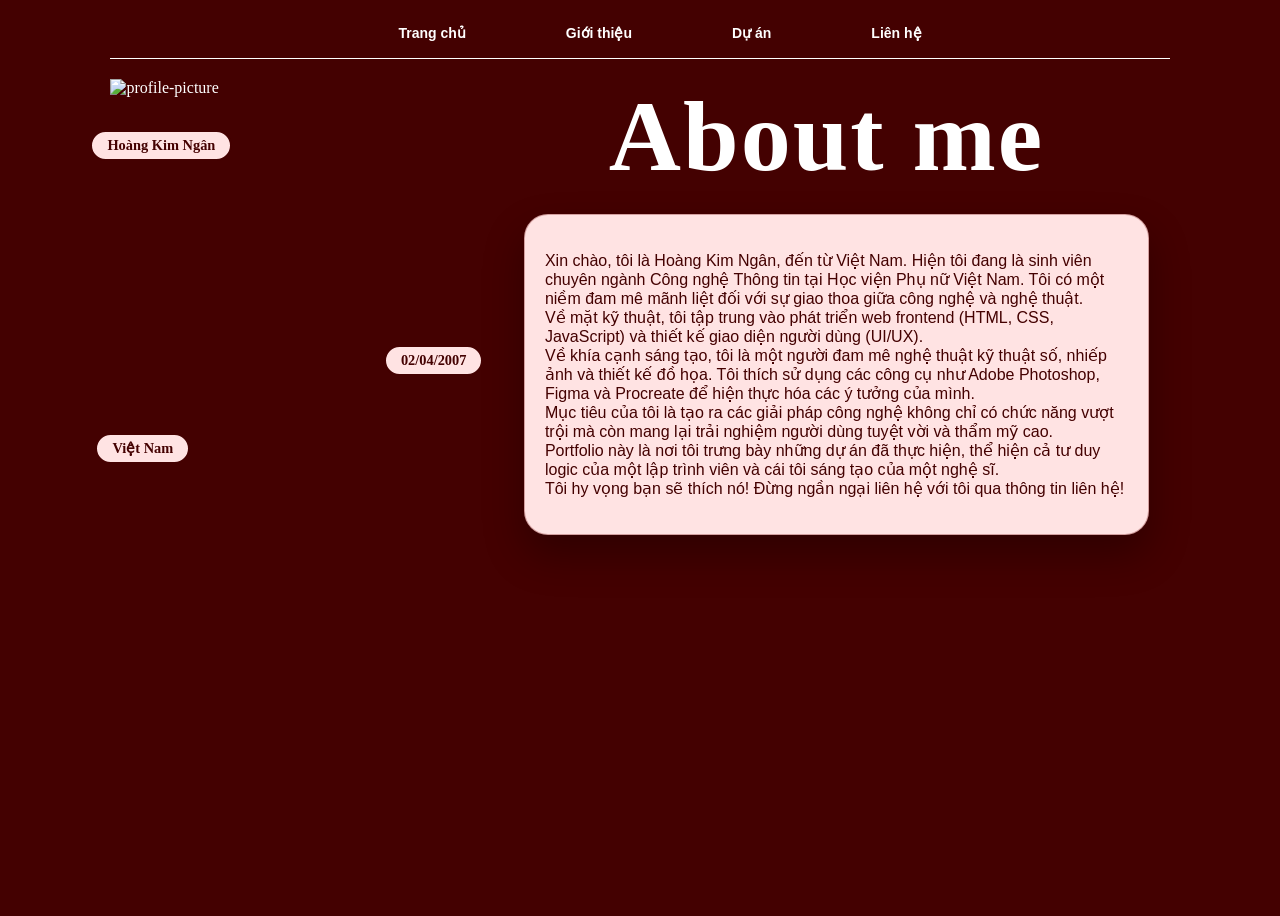
==== portfolio page 2-giới thiệu.html @ 0ecc6903 "Add files via upload" ====
<!DOCTYPE html>
<html lang="en">
<head>
    <meta charset="UTF-8">
    <meta name="viewport" content="width=device-width, initial-scale=1.0">
    <title>portfolio page 2</title>
    <link rel="stylesheet" href="portcsspage2.css">
</head>
<body>
    <div id="menu">
        <ul>
            <li><a href="index.html"> Trang chủ </a></li>
            <li><a href="portfolio page 2-giới thiệu.html"> Giới thiệu </a></li>
            <li><a href="portfolio page 3.1-dự án.html"> Dự án</a></li>
            <li><a href="portfolio page 4-liên hệ.html"> Liên hệ </a></li>      
        </ul>
    </div>
    
    <div class="dad">
    <div class="son">
        <div class="box name">Hoàng Kim Ngân</div>
        <div class="box date">02/04/2007</div>
        <div class="box nation">Việt Nam</div>
        <div class="anh">
        <img src="" alt="profile-picture" class="img"><!--ảnh bản thân-->
        </div>
    </div>
    <div class="daughter">
        <div class="gioithieu">
        <h2>About me</h2>
        </div>
            <div class="thongtin">
            <p>
            Xin chào, tôi là Hoàng Kim Ngân, đến từ Việt Nam. Hiện tôi đang là sinh viên chuyên ngành Công nghệ Thông tin tại Học viện Phụ nữ Việt Nam. Tôi có một niềm đam mê mãnh liệt đối với sự giao thoa giữa công nghệ và nghệ thuật.<br>
                Về mặt kỹ thuật, tôi tập trung vào phát triển web frontend (HTML, CSS, JavaScript) và thiết kế giao diện người dùng (UI/UX).<br>
                Về khía cạnh sáng tạo, tôi là một người đam mê nghệ thuật kỹ thuật số, nhiếp ảnh và thiết kế đồ họa. Tôi thích sử dụng các công cụ như Adobe Photoshop, Figma và Procreate để hiện thực hóa các ý tưởng của mình.<br>
                Mục tiêu của tôi là tạo ra các giải pháp công nghệ không chỉ có chức năng vượt trội mà còn mang lại trải nghiệm người dùng tuyệt vời và thẩm mỹ cao.<br>
            Portfolio này là nơi tôi trưng bày những dự án đã thực hiện, thể hiện cả tư duy logic của một lập trình viên và cái tôi sáng tạo của một nghệ sĩ.<br>
            Tôi hy vọng bạn sẽ thích nó! Đừng ngần ngại liên hệ với tôi qua thông tin liên hệ!<br>
             
            </p>
            </div>
    </div>
    </div>
</body>
</html>
---- portcsspage2.css ----
@font-face {
    font-family: 'caronline';
    src: url("port\ resource/Beautiful-Caroline.otf");
    font-weight: normal;
    font-style: normal;
}
body{
    background-color: #440101;
    color:#ffffff;
    min-height: 100vh;
    padding: 0 8%;
}

/* CẤU TRÚC THANH MENU */
#menu {
    display: flex;
    padding: 0;
    justify-content: center;
    border-bottom: 1.5px solid #ffffff;
}

/* Menu chữ ở giữa */
#menu ul:nth-of-type(1) {
    display: flex;
    list-style: none;
    gap:100px;
}
/* settup menu c1 */
#menu ul:nth-of-type(1) a {
    font-weight: bold;
    font-family:'Segoe UI', Tahoma, Geneva, Verdana, sans-serif ;
    text-decoration: none;
    color:#ffffff;
    font-size: 14px;
    transition: color 0.3s;
}
/* ấn vào thay màu */
#menu ul:nth-of-type(1) a:hover {
    color: #ffe3e3;
}
/* chia son và daughter thành 2 colum */
.dad{
    display:grid;
    grid-template-columns: 1fr 2fr;
    gap: 30px;
}
/* PROFILE*/
 /* chỉnh phần colum 1*/
.son{
    width: 100%;
    height: 100%;
    position: relative;
}
/*mở rộng ảnh chiếm toàn bộ son*/
.anh .img{ 
    padding: 20px 0;
    width: 100%;
    height: 100%;
    object-fit: cover;
}
/* chỉnh toàn bộ các box*/
.box{ 
    position: absolute;
    color: #440101;
    background-color: #ffe3e3;
    border: 2px solid #440101;
    padding:5px 15px;
    border-radius: 20px;
    font-weight: bold;
    font-size: 0.9rem;
    z-index: 10;
}
/* chỉnh .box name */
.name{
    top: 15%;
    left: -20px;
}
/* chỉnh .box date */
.date{
    top: 60%;
    right: -30px;
}
/* chỉnh .box nation */
.nation{
    bottom: 15%;
    left: -15px;
}
.daughter{
    display: flex;
    flex-direction: column;
    align-items: center;
}

/* 2 about me*/
.gioithieu {
    width: 100%;
}
.gioithieu h2 {
    font-family:'caronline',serif;
    display: flex;
    padding: 20px 0;
    justify-content: center;
    letter-spacing: 2px;
    font-size: 100px;
    margin-top: auto;
    margin-bottom: 0;
}
/*4 div và p*/
.thongtin {
    margin-left: 20px ;
    background-color: #ffe3e3;
    color:#440101;
    width: 85%; 
    border: 1px solid rgba(116, 12, 12, 0.315);
    border-radius: 24px;
    padding: 20px;
    backdrop-filter: blur(10px);
    box-shadow: 0 20px 40px rgba(0, 0, 0, 0.3);  
}
/*xuống dòng*/
.thongtin p{
    font-family: 'Segoe UI', Tahoma, Geneva, Verdana, sans-serif;
    font-weight: 50px;
}
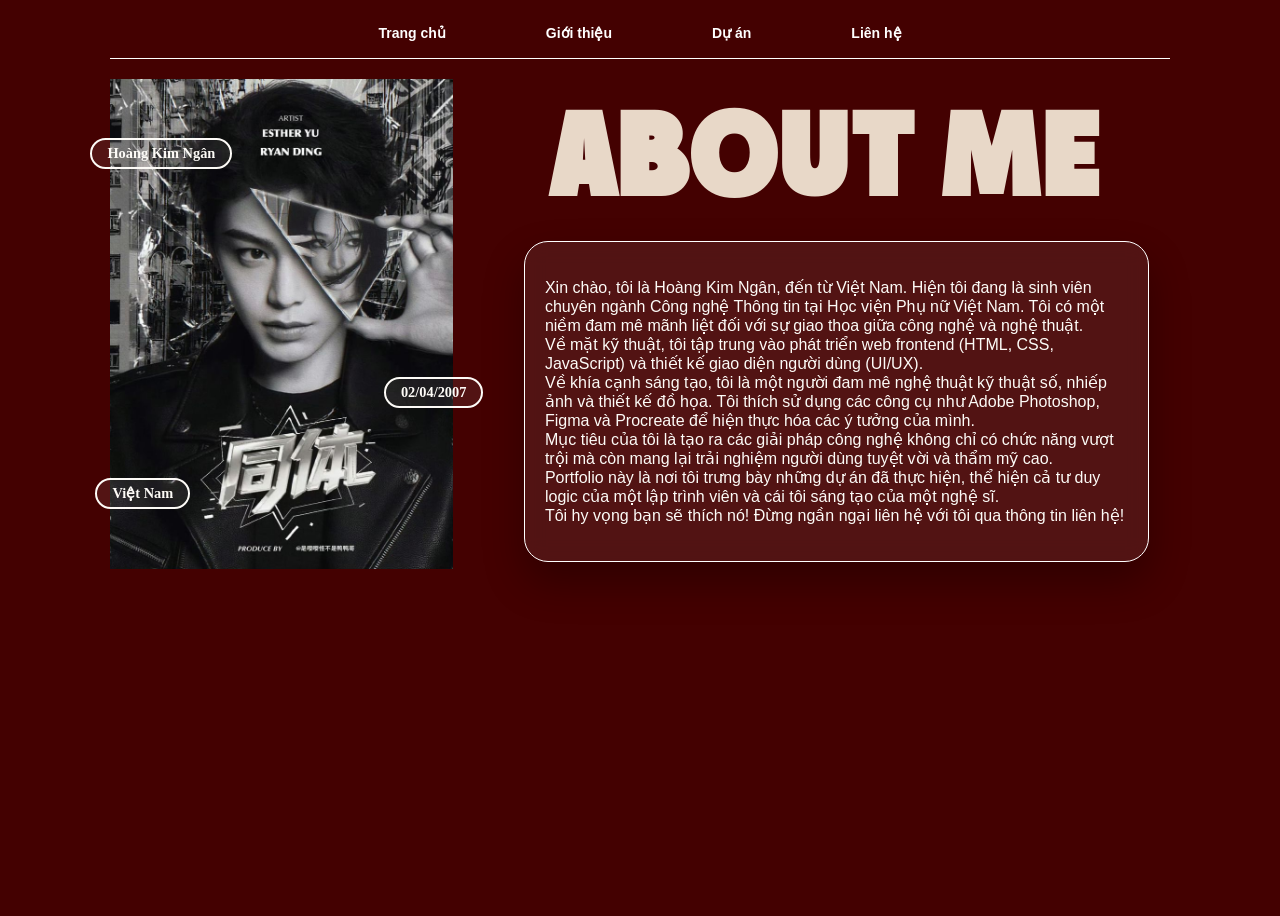
==== commit dcd3150e: "Add files via upload" ====
--- a/portfolio page 2-giới thiệu.html
+++ b/portfolio page 2-giới thiệu.html
@@ -22,7 +22,7 @@
         <div class="box date">02/04/2007</div>
         <div class="box nation">Việt Nam</div>
         <div class="anh">
-        <img src="" alt="profile-picture" class="img"><!--ảnh bản thân-->
+        <img src="port resource/des3.jfif" alt="profile-picture" class="img"><!--ảnh bản thân-->
         </div>
     </div>
     <div class="daughter">
--- a/portcsspage2.css
+++ b/portcsspage2.css
@@ -8,7 +8,9 @@
     background-color: #440101;
     color:#ffffff;
     min-height: 100vh;
+    max-width: auto;
     padding: 0 8%;
+    overflow: hidden;
 }
 
 /* CẤU TRÚC THANH MENU */
@@ -16,30 +18,31 @@
     display: flex;
     padding: 0;
     justify-content: center;
-    border-bottom: 1.5px solid #ffffff;
+    border-bottom: 1.5px solid 	#ffffff;
 }
 
 /* Menu chữ ở giữa */
 #menu ul:nth-of-type(1) {
-    display: flex;
-    list-style: none;
-    gap:100px;
-}
+        padding: 0;
+        display: flex;
+        list-style: none;
+        gap:clamp(30px,7.813vw,130px); /*-- thuộc tính clamp --*/
+    }
 /* settup menu c1 */
 #menu ul:nth-of-type(1) a {
     font-weight: bold;
     font-family:'Segoe UI', Tahoma, Geneva, Verdana, sans-serif ;
     text-decoration: none;
-    color:#ffffff;
+    color: 	#FFFFFF;
     font-size: 14px;
     transition: color 0.3s;
 }
 /* ấn vào thay màu */
 #menu ul:nth-of-type(1) a:hover {
-    color: #ffe3e3;
+    color: 	#E63946;
 }
 /* chia son và daughter thành 2 colum */
-.dad{
+.dad{   
     display:grid;
     grid-template-columns: 1fr 2fr;
     gap: 30px;
@@ -48,29 +51,31 @@
  /* chỉnh phần colum 1*/
 .son{
     width: 100%;
-    height: 100%;
+    align-self: center;
     position: relative;
 }
 /*mở rộng ảnh chiếm toàn bộ son*/
 .anh .img{ 
     padding: 20px 0;
     width: 100%;
-    height: 100%;
+    height: auto;
     object-fit: cover;
+    border-radius: 15px; /*-- làm pfp tròn hơn --*/
+    display: block;
 }
 /* chỉnh toàn bộ các box*/
 .box{ 
     position: absolute;
-    color: #440101;
-    background-color: #ffe3e3;
-    border: 2px solid #440101;
+    color: #FDFBF7;
+    background-color: rgba(255, 240, 240, 0.08) ;
+    border: 2px solid ;
     padding:5px 15px;
     border-radius: 20px;
     font-weight: bold;
     font-size: 0.9rem;
     z-index: 10;
 }
-/* chỉnh .box name */
+    /* chỉnh .box name */
 .name{
     top: 15%;
     left: -20px;
@@ -97,21 +102,22 @@
 }
 .gioithieu h2 {
     font-family:'caronline',serif;
+    color: #E8D8C8;
     display: flex;
     padding: 20px 0;
     justify-content: center;
     letter-spacing: 2px;
-    font-size: 100px;
+    font-size: clamp(2rem,8vw,7rem); /*-- thuộc tính clamp --*/
     margin-top: auto;
     margin-bottom: 0;
 }
 /*4 div và p*/
 .thongtin {
     margin-left: 20px ;
-    background-color: #ffe3e3;
-    color:#440101;
+    background-color: rgba(255, 240, 240, 0.08);
+    color:#FDFBF7;
     width: 85%; 
-    border: 1px solid rgba(116, 12, 12, 0.315);
+    border: 1px solid #FFFFFF;
     border-radius: 24px;
     padding: 20px;
     backdrop-filter: blur(10px);
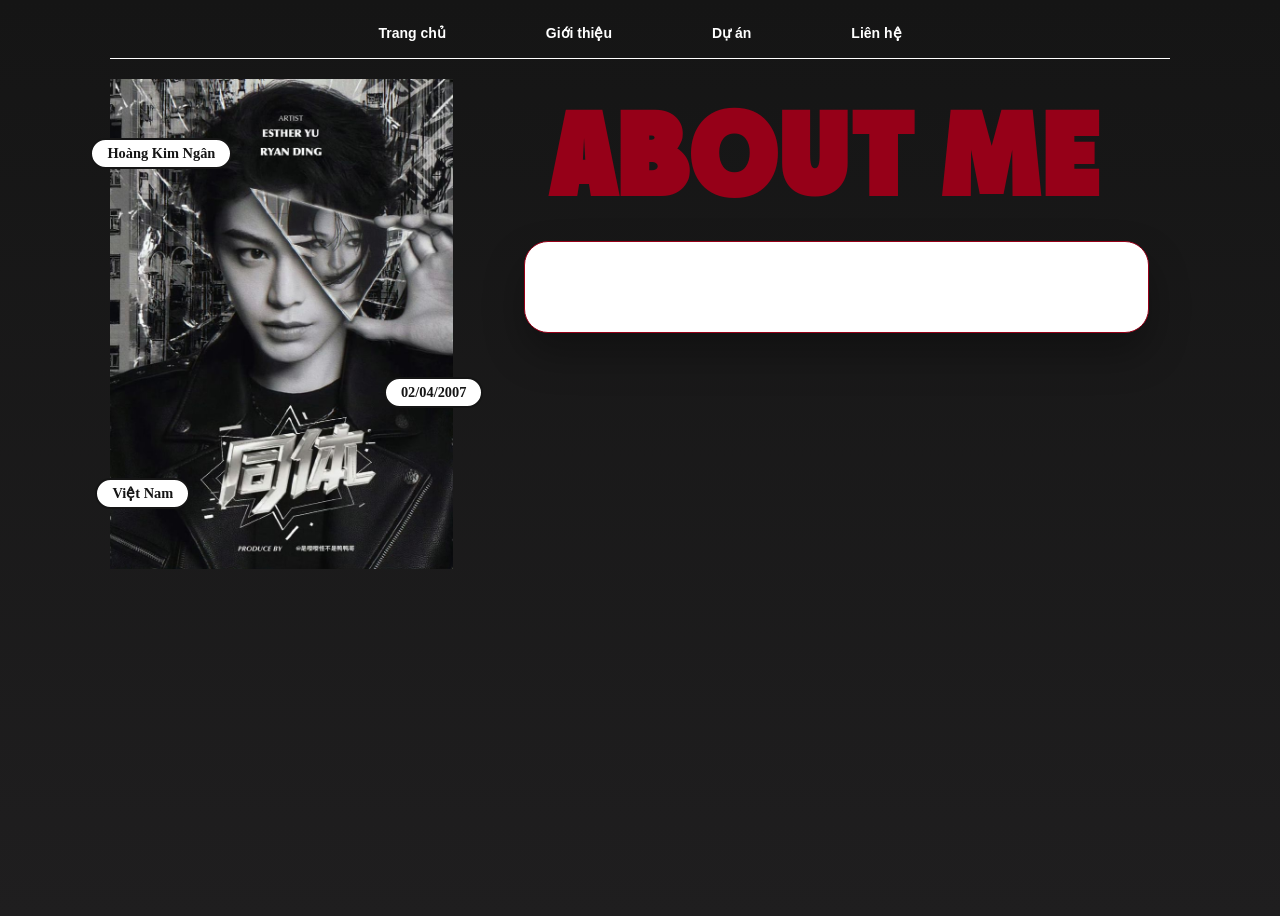
==== commit 70e156fb: "night fix color" ====
--- a/portfolio page 2-giới thiệu.html
+++ b/portfolio page 2-giới thiệu.html
@@ -31,12 +31,7 @@
         </div>
             <div class="thongtin">
             <p>
-            Xin chào, tôi là Hoàng Kim Ngân, đến từ Việt Nam. Hiện tôi đang là sinh viên chuyên ngành Công nghệ Thông tin tại Học viện Phụ nữ Việt Nam. Tôi có một niềm đam mê mãnh liệt đối với sự giao thoa giữa công nghệ và nghệ thuật.<br>
-                Về mặt kỹ thuật, tôi tập trung vào phát triển web frontend (HTML, CSS, JavaScript) và thiết kế giao diện người dùng (UI/UX).<br>
-                Về khía cạnh sáng tạo, tôi là một người đam mê nghệ thuật kỹ thuật số, nhiếp ảnh và thiết kế đồ họa. Tôi thích sử dụng các công cụ như Adobe Photoshop, Figma và Procreate để hiện thực hóa các ý tưởng của mình.<br>
-                Mục tiêu của tôi là tạo ra các giải pháp công nghệ không chỉ có chức năng vượt trội mà còn mang lại trải nghiệm người dùng tuyệt vời và thẩm mỹ cao.<br>
-            Portfolio này là nơi tôi trưng bày những dự án đã thực hiện, thể hiện cả tư duy logic của một lập trình viên và cái tôi sáng tạo của một nghệ sĩ.<br>
-            Tôi hy vọng bạn sẽ thích nó! Đừng ngần ngại liên hệ với tôi qua thông tin liên hệ!<br>
+            <br>
              
             </p>
             </div>
--- a/portcsspage2.css
+++ b/portcsspage2.css
@@ -5,8 +5,8 @@
     font-style: normal;
 }
 body{
-    background-color: #440101;
-    color:#ffffff;
+    background-image:linear-gradient(to bottom,#151515, #1f1e1f) ;
+    color:#0B090A;
     min-height: 100vh;
     max-width: auto;
     padding: 0 8%;
@@ -39,7 +39,7 @@
 }
 /* ấn vào thay màu */
 #menu ul:nth-of-type(1) a:hover {
-    color: 	#E63946;
+    color: 	#960018;
 }
 /* chia son và daughter thành 2 colum */
 .dad{   
@@ -51,7 +51,7 @@
  /* chỉnh phần colum 1*/
 .son{
     width: 100%;
-    align-self: center;
+    align-items: center;
     position: relative;
 }
 /*mở rộng ảnh chiếm toàn bộ son*/
@@ -66,8 +66,8 @@
 /* chỉnh toàn bộ các box*/
 .box{ 
     position: absolute;
-    color: #FDFBF7;
-    background-color: rgba(255, 240, 240, 0.08) ;
+    color: #151515;
+    background-color: #FFFFFF;
     border: 2px solid ;
     padding:5px 15px;
     border-radius: 20px;
@@ -102,7 +102,7 @@
 }
 .gioithieu h2 {
     font-family:'caronline',serif;
-    color: #E8D8C8;
+    color: #960018;
     display: flex;
     padding: 20px 0;
     justify-content: center;
@@ -114,10 +114,10 @@
 /*4 div và p*/
 .thongtin {
     margin-left: 20px ;
-    background-color: rgba(255, 240, 240, 0.08);
-    color:#FDFBF7;
+    background-color: #ffffff;
+    color: #000000;
     width: 85%; 
-    border: 1px solid #FFFFFF;
+    border: 1px solid #960018;
     border-radius: 24px;
     padding: 20px;
     backdrop-filter: blur(10px);
